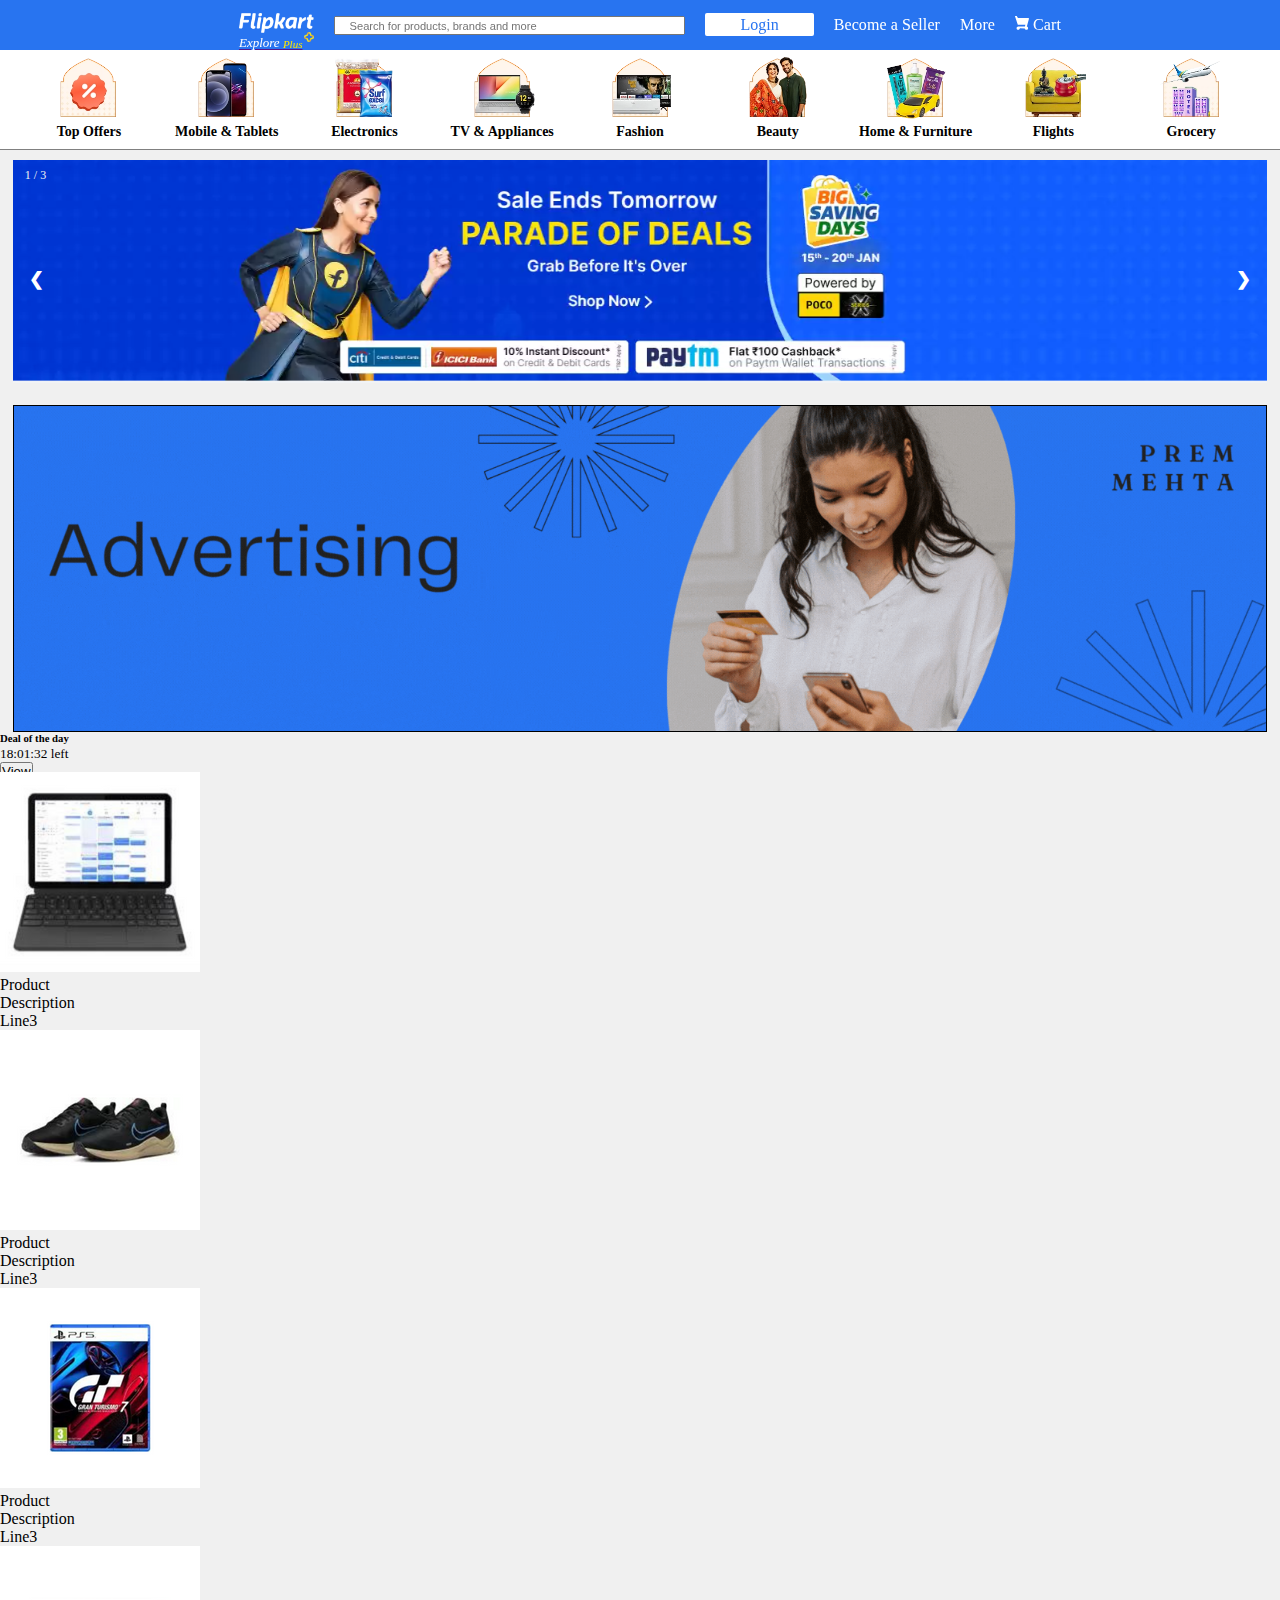
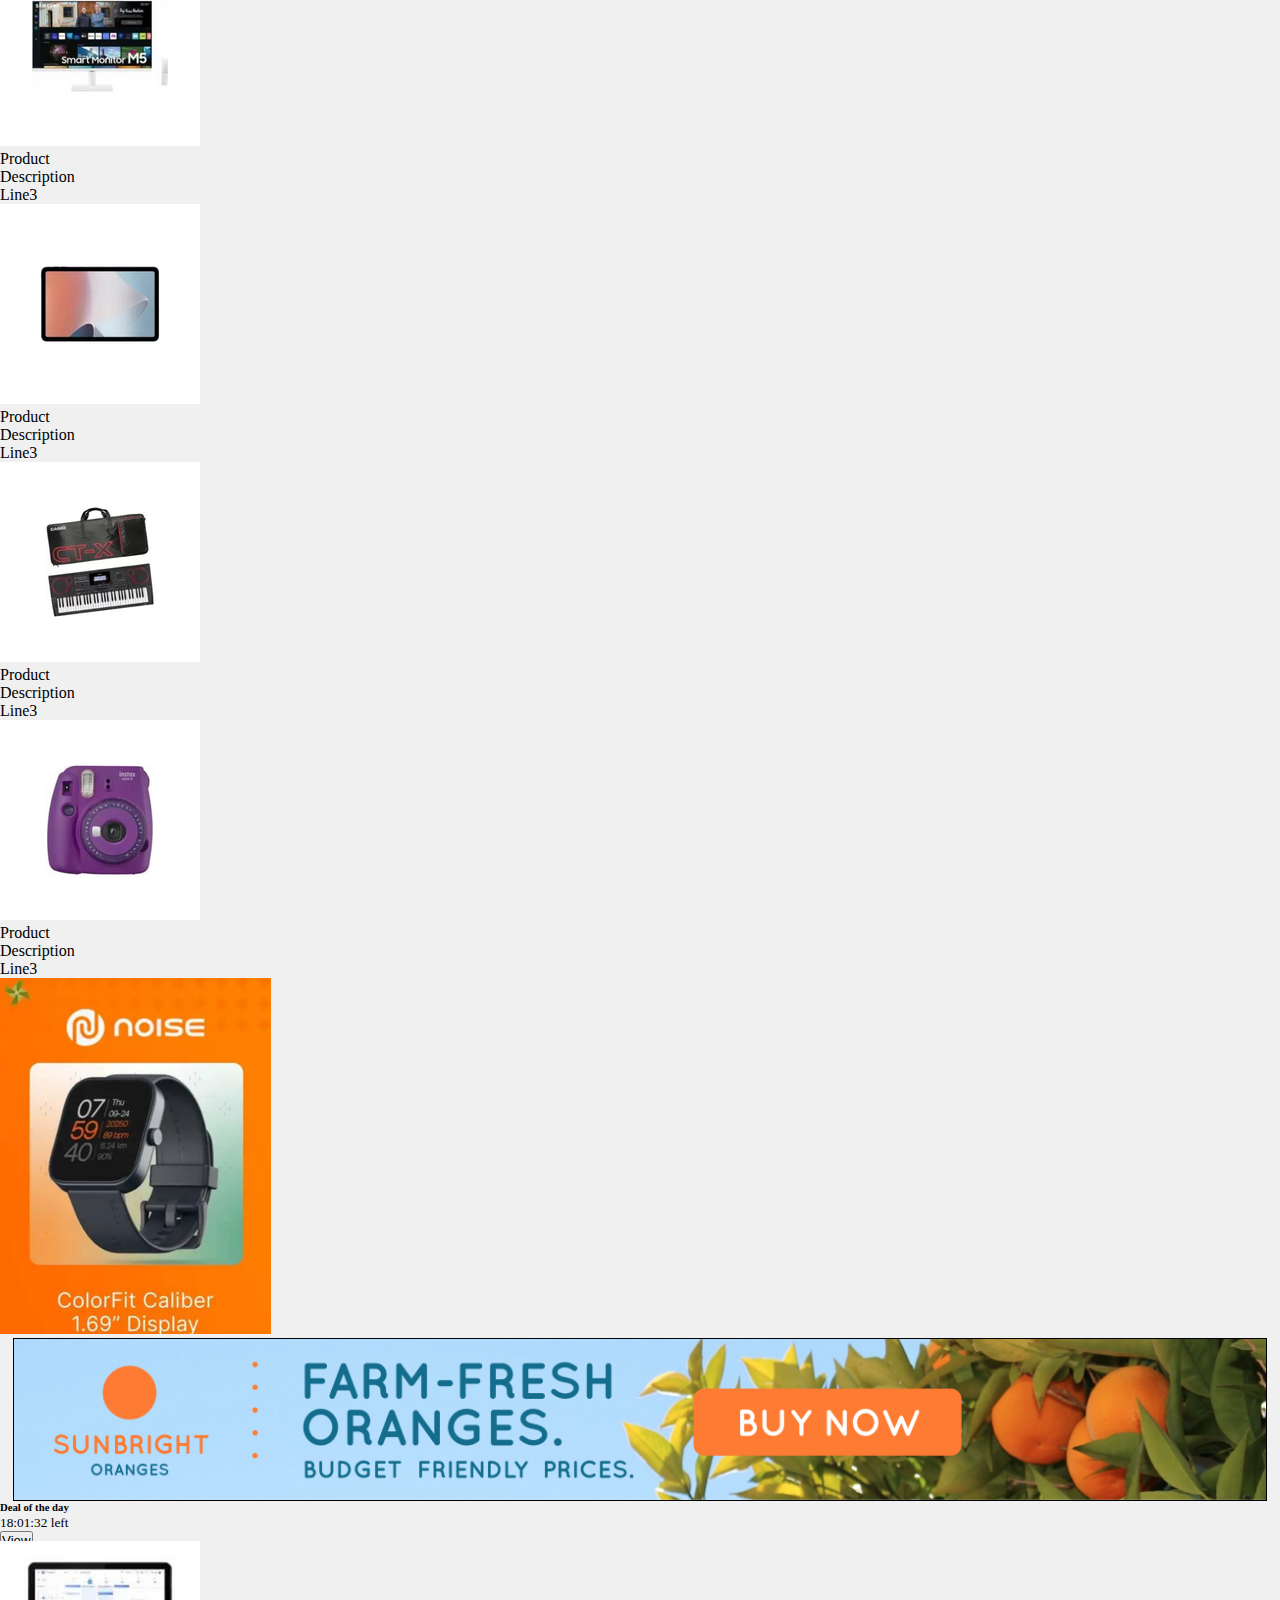
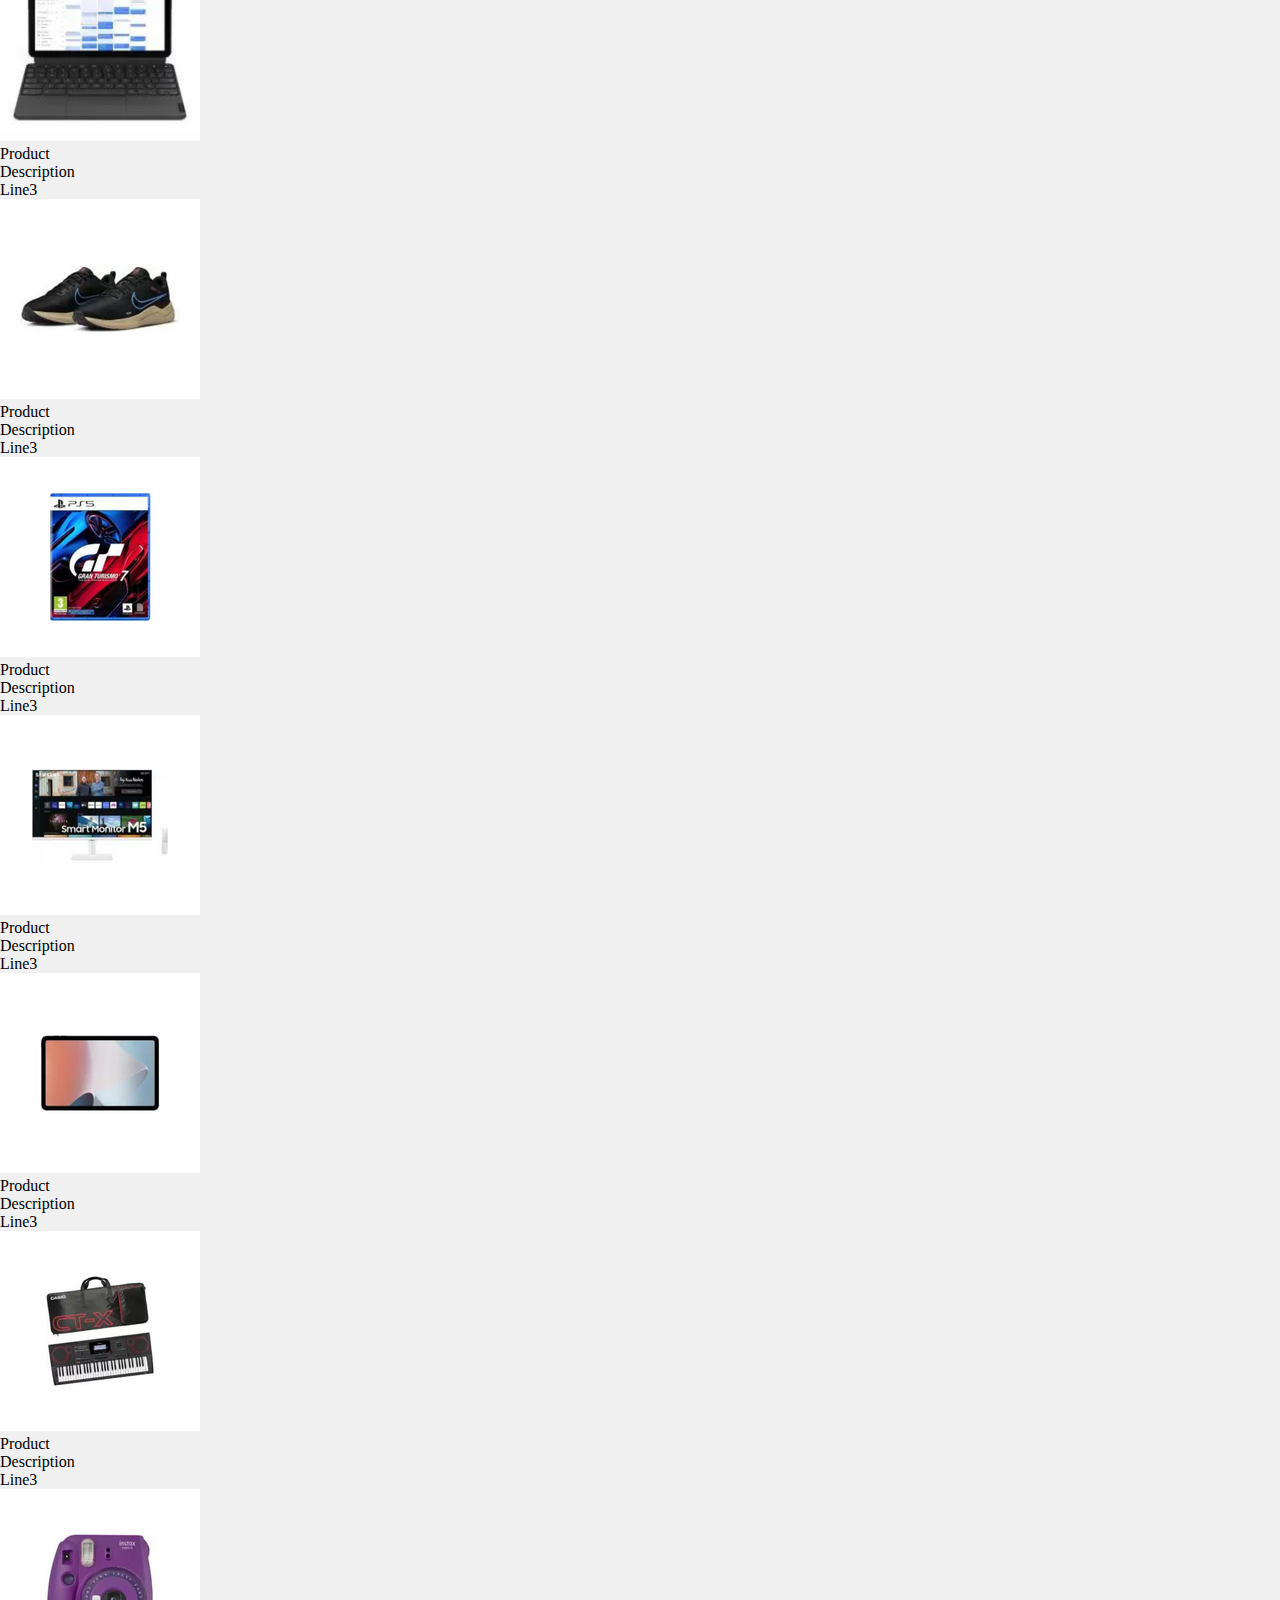
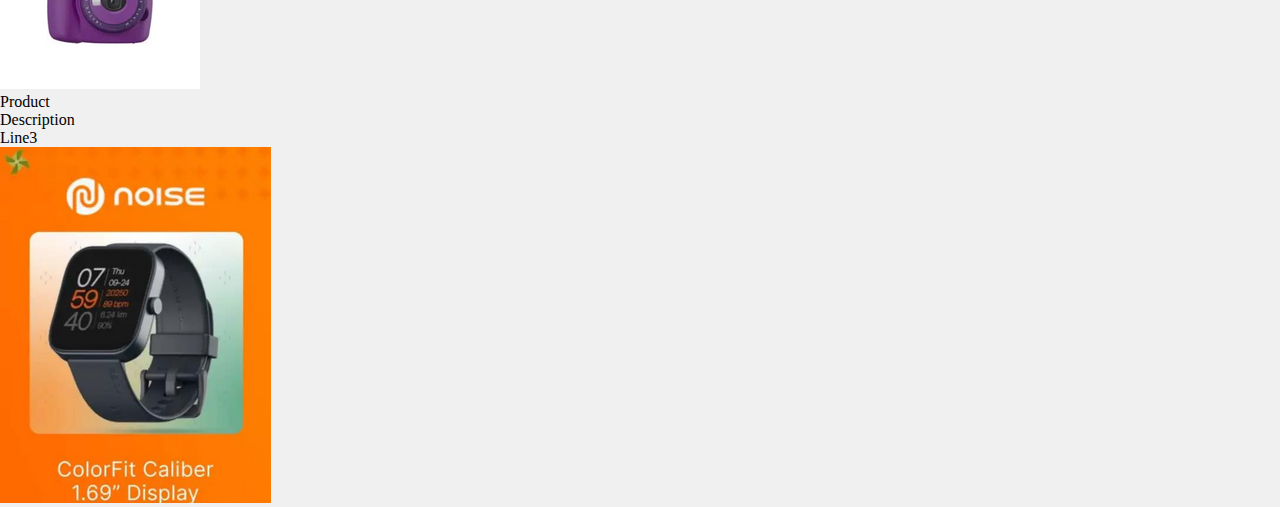
==== index.html @ b09014e5 "Code Upload" ====
<!DOCTYPE html>
<html lang="en">

<head>
    <meta charset="UTF-8">
    <meta http-equiv="X-UA-Compatible" content="IE=edge">
    <meta name="viewport" content="width=device-width, initial-scale=1.0">
    <title>Flipkart</title>
    <link rel="stylesheet" href="https://cdn.jsdelivr.net/npm/bootstrap@4.1.3/dist/css/bootstrap.min.css"
        integrity="sha384-MCw98/SFnGE8fJT3GXwEOngsV7Zt27NXFoaoApmYm81iuXoPkFOJwJ8ERdknLPMO" crossorigin="anonymous">
    <link rel="icon" href="https://static-assets-web.flixcart.com/www/promos/new/20150528-140547-favicon-retina.ico"
        type="img/x-icon">
    <link rel="stylesheet" href="style.css">
    <!-- <link rel="stylesheet" href="https://cdn.jsdelivr.net/npm/bootstrap@4.1.3/dist/css/bootstrap.min.css"
        integrity="sha384-MCw98/SFnGE8fJT3GXwEOngsV7Zt27NXFoaoApmYm81iuXoPkFOJwJ8ERdknLPMO" crossorigin="anonymous"> -->
</head>

<body>

    <nav style="z-index: 1;">
        <div class="navLogo">
            <a href="">
                <img src="img/flipkart.png" width="75px" height="20px" alt="Flipkart">
                <p>Explore
                    <span class="plusColor">Plus</span><sup><img src="img/explore.png" class="diamond" width="10px"
                            alt=""></sup>
                </p>
            </a>
        </div>
        <div class="search">
            <input type="text" name="" placeholder=" Search for products, brands and more" size="40" id="">
        </div>

        <div>
            <a href="#" class="loginbtn">Login</a>
        </div>

        <div class="bas cmn">
            <a href=""><span>Become a Seller</span></a>
        </div>
        <div class="moreBtn cmn">
            <a href="">

                <span>More</span></a>

        </div>
        <div class="cartBtn cmn">

            <a href="">
                <svg class="V3C5bO" width="14" height="14" viewBox="0 0 16 16" xmlns="http://www.w3.org/2000/svg">
                    <path class="_1bS9ic"
                        d="M15.32 2.405H4.887C3 2.405 2.46.805 2.46.805L2.257.21C2.208.085 2.083 0 1.946 0H.336C.1 0-.064.24.024.46l.644 1.945L3.11 9.767c.047.137.175.23.32.23h8.418l-.493 1.958H3.768l.002.003c-.017 0-.033-.003-.05-.003-1.06 0-1.92.86-1.92 1.92s.86 1.92 1.92 1.92c.99 0 1.805-.75 1.91-1.712l5.55.076c.12.922.91 1.636 1.867 1.636 1.04 0 1.885-.844 1.885-1.885 0-.866-.584-1.593-1.38-1.814l2.423-8.832c.12-.433-.206-.86-.655-.86"
                        fill="#fff"></path>
                </svg>
                <span> Cart</span></a>
        </div>
    </nav>
    <section class="topProductNavbar">
        <div class="topProductNavbar_Nav">
            <img src="img/pn1.webp">
            <p>Top Offers</p>
        </div>
        <div class="topProductNavbar_Nav">
            <img src="img/pn2.webp">
            <p>Mobile & Tablets</p>
        </div>
        <div class="topProductNavbar_Nav">
            <img src="img/pn9.webp">
            <p>Electronics</p>
        </div>
        <div class="topProductNavbar_Nav">
            <img src="img/pn3.webp">
            <p>TV & Appliances</p>
        </div>
        <div class="topProductNavbar_Nav">
            <img src="img/pn4.webp">
            <p>Fashion</p>
        </div>
        <div class="topProductNavbar_Nav">
            <img src="img/pn5.webp">
            <p>Beauty</p>
        </div>
        <div class="topProductNavbar_Nav">
            <img src="img/pn6.webp">
            <p>Home & Furniture</p>
        </div>
        <div class="topProductNavbar_Nav">
            <img src="img/pn7.webp">
            <p>Flights</p>
        </div>
        <div class="topProductNavbar_Nav">
            <img src="img/pn8.webp">
            <p>Grocery</p>
        </div>
    </section>



    <div class="slideshow-container">
        <div class="mySlides fade">
            <div class="numbertext">1 / 3</div>
            <img src="img/c1.png" style="width:100%">
        </div>

        <div class="mySlides fade">
            <div class="numbertext">2 / 3</div>
            <img src="img/c2.png" style="width:100%">
        </div>

        <div class="mySlides fade">
            <div class="numbertext">3 / 3</div>
            <img src="img/c3.png" style="width:100%">
        </div>
        <div class="mySlides fade">
            <div class="numbertext">3 / 3</div>
            <img src="img/c4.png" style="width:100%">
        </div>
        <!-- Next and previous buttons -->
        <a class="prev" onclick="plusSlides(-1)">&#10094;</a>
        <a class="next" onclick="plusSlides(1)">&#10095;</a>
    </div>
    <br>

    <section>
        <div class="advert">
            <!-- Image Map Generated by http://www.image-map.net/ -->
            <img src="img/space.gif">
            <!-- 
            <map name="image-map">
                <area target="" alt="" title="" href="buy.html" coords="1010,80,1410,176" shape="rect">
            </map> -->
        </div>
    </section>

    <section>
        <div class="container-fluid mt-3">
            <div class="container-fluid">
                <div class="row">
                    <div class="col-10 ps-0">
                        <div class="row-1 d-flex bg-light justify-content-between m-0 p-0 rounded border border-light"
                            style="max-height: 40px;">
                            <div class="p-2">
                                <h6 class="">Deal of the day</h6>
                            </div>
                            <div class="d-flex p-2">
                                <i class="fa fa-clock-o mt-1" aria-hidden="true"></i>
                                <p class="ms-1 mb-1"><small>18:01:32 left</small></p>
                            </div>
                            <div class="me-1">
                                <button class="btn btn-primary" type="button">View</button>
                            </div>
                        </div>
                        <div class="row-11 p-1 mt-1 bg-light">
                            <div class="container-fluid d-flex overflow-hidden">
                                <div class="card text-center p-1 me-1 overflow-hidden">
                                    <img src="img/1.png" alt="" class="img-fluid">
                                    <p>Product</p>
                                    <p>Description</p>
                                    <p>Line3</p>
                                </div>

                                <div class="card text-center p-1 me-1">
                                    <img src="img/2.png" alt="" class="img-fluid">
                                    <p>Product</p>
                                    <p>Description</p>
                                    <p>Line3</p>
                                </div>

                                <div class="card text-center p-1 me-1">
                                    <img src="img/3.png" alt="" class="img-fluid">
                                    <p>Product</p>
                                    <p>Description</p>
                                    <p>Line3</p>
                                </div>

                                <div class="card text-center p-1 me-1">
                                    <img src="img/4.png" alt="" class="img-fluid">
                                    <p>Product</p>
                                    <p>Description</p>
                                    <p>Line3</p>
                                </div>

                                <div class="card text-center p-1 me-1">
                                    <img src="img/5.png" alt="" class="img-fluid">
                                    <p>Product</p>
                                    <p>Description</p>
                                    <p>Line3</p>
                                </div>
                                <div class="card text-center p-1 me-1">
                                    <img src="img/6.png" alt="" class="img-fluid">
                                    <p>Product</p>
                                    <p>Description</p>
                                    <p>Line3</p>
                                </div>
                                <div class="card text-center p-1 me-1">
                                    <img src="img/7.png" alt="" class="img-fluid">
                                    <p>Product </p>
                                    <p>Description</p>
                                    <p>Line3</p>
                                </div>
                            </div>
                        </div>
                    </div>
                    <div class="col-2 p-0 bg-light">
                        <img src="img/sideb.png" alt="" class="img">
                    </div>
                </div>

            </div>
        </div>
    </section>
    <section>
        <div class="advert">
            <!-- Image Map Generated by http://www.image-map.net/ -->
            <img src="img/ad.png" usemap="#image-map">

            <map name="image-map">
                <area target="" alt="" title="" href="buy.html" coords="1010,80,1410,176" shape="rect">
            </map>
        </div>
    </section>
    <section>
        <div class="container-fluid mt-3">
            <div class="container-fluid">
                <div class="row">
                    <div class="col-10 ps-0">
                        <div class="row-1 d-flex bg-light justify-content-between m-0 p-0 rounded border border-light"
                            style="max-height: 40px;">
                            <div class="p-2">
                                <h6 class="">Deal of the day</h6>
                            </div>
                            <div class="d-flex p-2">
                                <i class="fa fa-clock-o mt-1" aria-hidden="true"></i>
                                <p class="ms-1 mb-1"><small>18:01:32 left</small></p>
                            </div>
                            <div class="me-1">
                                <button class="btn btn-primary" type="button">View</button>
                            </div>
                        </div>
                        <div class="row-11 p-1 mt-1 bg-light">
                            <div class="container-fluid d-flex overflow-hidden">
                                <div class="card text-center p-1 me-1 overflow-hidden">
                                    <img src="img/1.png" alt="" class="img-fluid">
                                    <p>Product</p>
                                    <p>Description</p>
                                    <p>Line3</p>
                                </div>

                                <div class="card text-center p-1 me-1">
                                    <img src="img/2.png" alt="" class="img-fluid">
                                    <p>Product</p>
                                    <p>Description</p>
                                    <p>Line3</p>
                                </div>

                                <div class="card text-center p-1 me-1">
                                    <img src="img/3.png" alt="" class="img-fluid">
                                    <p>Product</p>
                                    <p>Description</p>
                                    <p>Line3</p>
                                </div>

                                <div class="card text-center p-1 me-1">
                                    <img src="img/4.png" alt="" class="img-fluid">
                                    <p>Product</p>
                                    <p>Description</p>
                                    <p>Line3</p>
                                </div>

                                <div class="card text-center p-1 me-1">
                                    <img src="img/5.png" alt="" class="img-fluid">
                                    <p>Product</p>
                                    <p>Description</p>
                                    <p>Line3</p>
                                </div>
                                <div class="card text-center p-1 me-1">
                                    <img src="img/6.png" alt="" class="img-fluid">
                                    <p>Product</p>
                                    <p>Description</p>
                                    <p>Line3</p>
                                </div>
                                <div class="card text-center p-1 me-1">
                                    <img src="img/7.png" alt="" class="img-fluid">
                                    <p>Product </p>
                                    <p>Description</p>
                                    <p>Line3</p>
                                </div>
                            </div>
                        </div>
                    </div>
                    <div class="col-2 p-0 bg-light">
                        <img src="img/sideb.png" alt="" class="img">
                    </div>
                </div>

            </div>
        </div>
    </section>

</body>

</html>

<script>
    let slideIndex = 0;
    showSlides();

    function showSlides() {
        let i;
        let slides = document.getElementsByClassName("mySlides");
        for (i = 0; i < slides.length; i++) {
            slides[i].style.display = "none";
        }
        slideIndex++;
        if (slideIndex > slides.length) { slideIndex = 1 }
        slides[slideIndex - 1].style.display = "block";
        setTimeout(showSlides, 1500);
    }
</script>
<script src="https://code.jquery.com/jquery-3.3.1.slim.min.js"
    integrity="sha384-q8i/X+965DzO0rT7abK41JStQIAqVgRVzpbzo5smXKp4YfRvH+8abtTE1Pi6jizo"
    crossorigin="anonymous"></script>
<script src="https://cdn.jsdelivr.net/npm/popper.js@1.14.3/dist/umd/popper.min.js"
    integrity="sha384-ZMP7rVo3mIykV+2+9J3UJ46jBk0WLaUAdn689aCwoqbBJiSnjAK/l8WvCWPIPm49"
    crossorigin="anonymous"></script>
<script src="https://cdn.jsdelivr.net/npm/bootstrap@4.1.3/dist/js/bootstrap.min.js"
    integrity="sha384-ChfqqxuZUCnJSK3+MXmPNIyE6ZbWh2IMqE241rYiqJxyMiZ6OW/JmZQ5stwEULTy"
    crossorigin="anonymous"></script>
---- style.css ----
* {
    padding: 0;
    margin: 0;

}

body {
    overflow-x: hidden;
    background-color: #f0f0f0;
}

nav {
    background-color: #2874f0;
    justify-content: center;
    display: flex;
    padding: 10px 0px;
    height: 50px;
    align-items: center;
}

.plusColor {
    color: #ffe500;
    font-size: 11px;
    margin-top: -1px;
    margin-right: 2px;
    font-weight: 500;
}

.navLogo p {
    color: white;
    font-style: italic;
    font-weight: 400;
    margin-top: -5px;
    font-size: small;
}

.diamond {}

.navLogo {
    margin-top: 15px;
}

input::placeholder {
    font-size: smaller;

}

input:focus {
    outline: none;
}

input {
    padding-left: 10px;

}

div .loginbtn {
    background-color: white;
    color: #2874f0;
    font-weight: 500;
    border-radius: 2px;
    border-color: transparent;
    padding: 3px 35px;
    text-decoration: none;

}

nav div {
    margin-left: 20px;
}

.cmn span {
    color: white;
    font-weight: 500;
    font-size: 16px;
    letter-spacing: .1px;

}

.cmn a {
    text-decoration: none;
}

nav {
    position: fixed;
    top: 0%;
    width: 100%;
}

/* Product Navigation Bar */
.topProductNavbar {
    height: 150px;
    display: flex;
    background-color: white;
    padding: 0px 20px;
    border-bottom: 0.5px solid;
    border-color: gray;
    /* align-items: stretch; */
    /* margin-right: 100px;
    margin-left: auto; */
    justify-content: center;
}

.topProductNavbar_Nav {
    width: 150px;
    height: 112px;
    margin-top: 55px;
    margin-bottom: 55px;
    text-align: center;

}

.topProductNavbar_Nav img {
    height: 65px;
    width: 65px;
}

.topProductNavbar_Nav p {
    font-weight: 600;
    font-size: 14px;
}

.topProductNavbar_Nav:hover p {
    color: #2874f0;
    cursor: pointer;
}

/* 

.topProductNavbar_Nav>p {
    width: px;
    text-align: center;
} */

.advert {
    width: 100%;
    justify-content: center;
    display: flex;
}

.advert img {
    width: 98%;
    /* margin-top: 10px; */
    border: 1px solid;
}

* {
    box-sizing: border-box
}

.slideshow-container {
    width: 98%;
    position: relative;
    margin: auto;
    margin-top: 10px;

}

.mySlides {
    display: none;
}

.prev,
.next {
    cursor: pointer;
    position: absolute;
    top: 50%;
    width: auto;
    margin-top: -22px;
    padding: 16px;
    color: white;
    font-weight: bold;
    font-size: 18px;
    transition: 0.6s ease;
    border-radius: 0 3px 3px 0;
    user-select: none;
}

.next {
    right: 0;
    border-radius: 3px 0 0 3px;
}

.prev:hover,
.next:hover {
    background-color: white;
}

.text {
    color: #f2f2f2;
    font-size: 15px;
    padding: 8px 12px;
    position: absolute;
    bottom: 8px;
    width: 100%;
    text-align: center;
}

.numbertext {
    color: #f2f2f2;
    font-size: 12px;
    padding: 8px 12px;
    position: absolute;
    top: 0;
}

.active,
.dot:hover {
    background-color: #717171;
}

.fade {
    animation-name: fade;
    animation-duration: 1.5s;
}

@keyframes fade {
    from {
        opacity: .4
    }

    to {
        opacity: 1
    }
}

.product {
    display: flex;
}

/* 
.container {
    width: 1000px;
    background-color: #ffe500;
} */
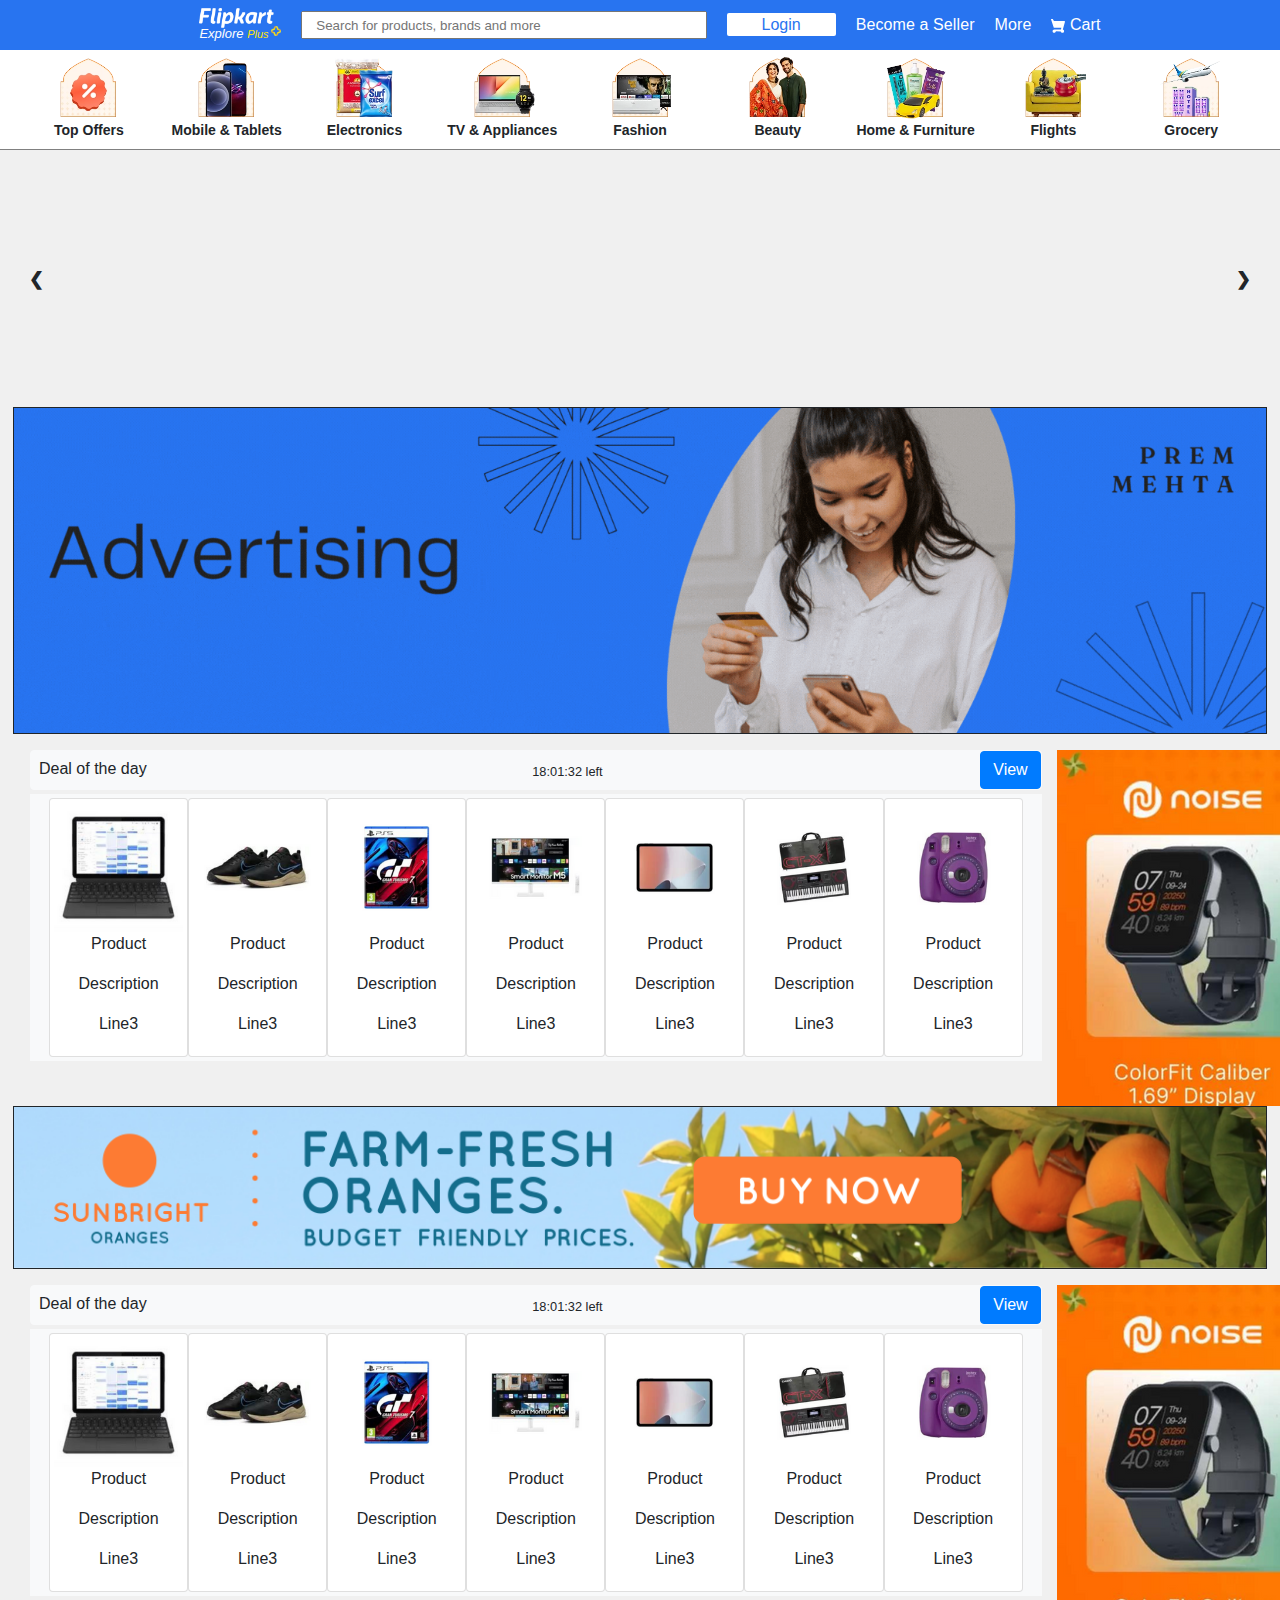
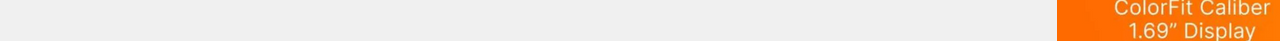
==== commit c4a9a343: "Bootstrap CDN to bootstrap-min.css" ====
--- a/index.html
+++ b/index.html
@@ -6,7 +6,7 @@
     <meta http-equiv="X-UA-Compatible" content="IE=edge">
     <meta name="viewport" content="width=device-width, initial-scale=1.0">
     <title>Flipkart</title>
-    <link rel="stylesheet" href="https://cdn.jsdelivr.net/npm/bootstrap@4.1.3/dist/css/bootstrap.min.css"
+    <link rel="stylesheet" href="bootstrap.min.css"
         integrity="sha384-MCw98/SFnGE8fJT3GXwEOngsV7Zt27NXFoaoApmYm81iuXoPkFOJwJ8ERdknLPMO" crossorigin="anonymous">
     <link rel="icon" href="https://static-assets-web.flixcart.com/www/promos/new/20150528-140547-favicon-retina.ico"
         type="img/x-icon">
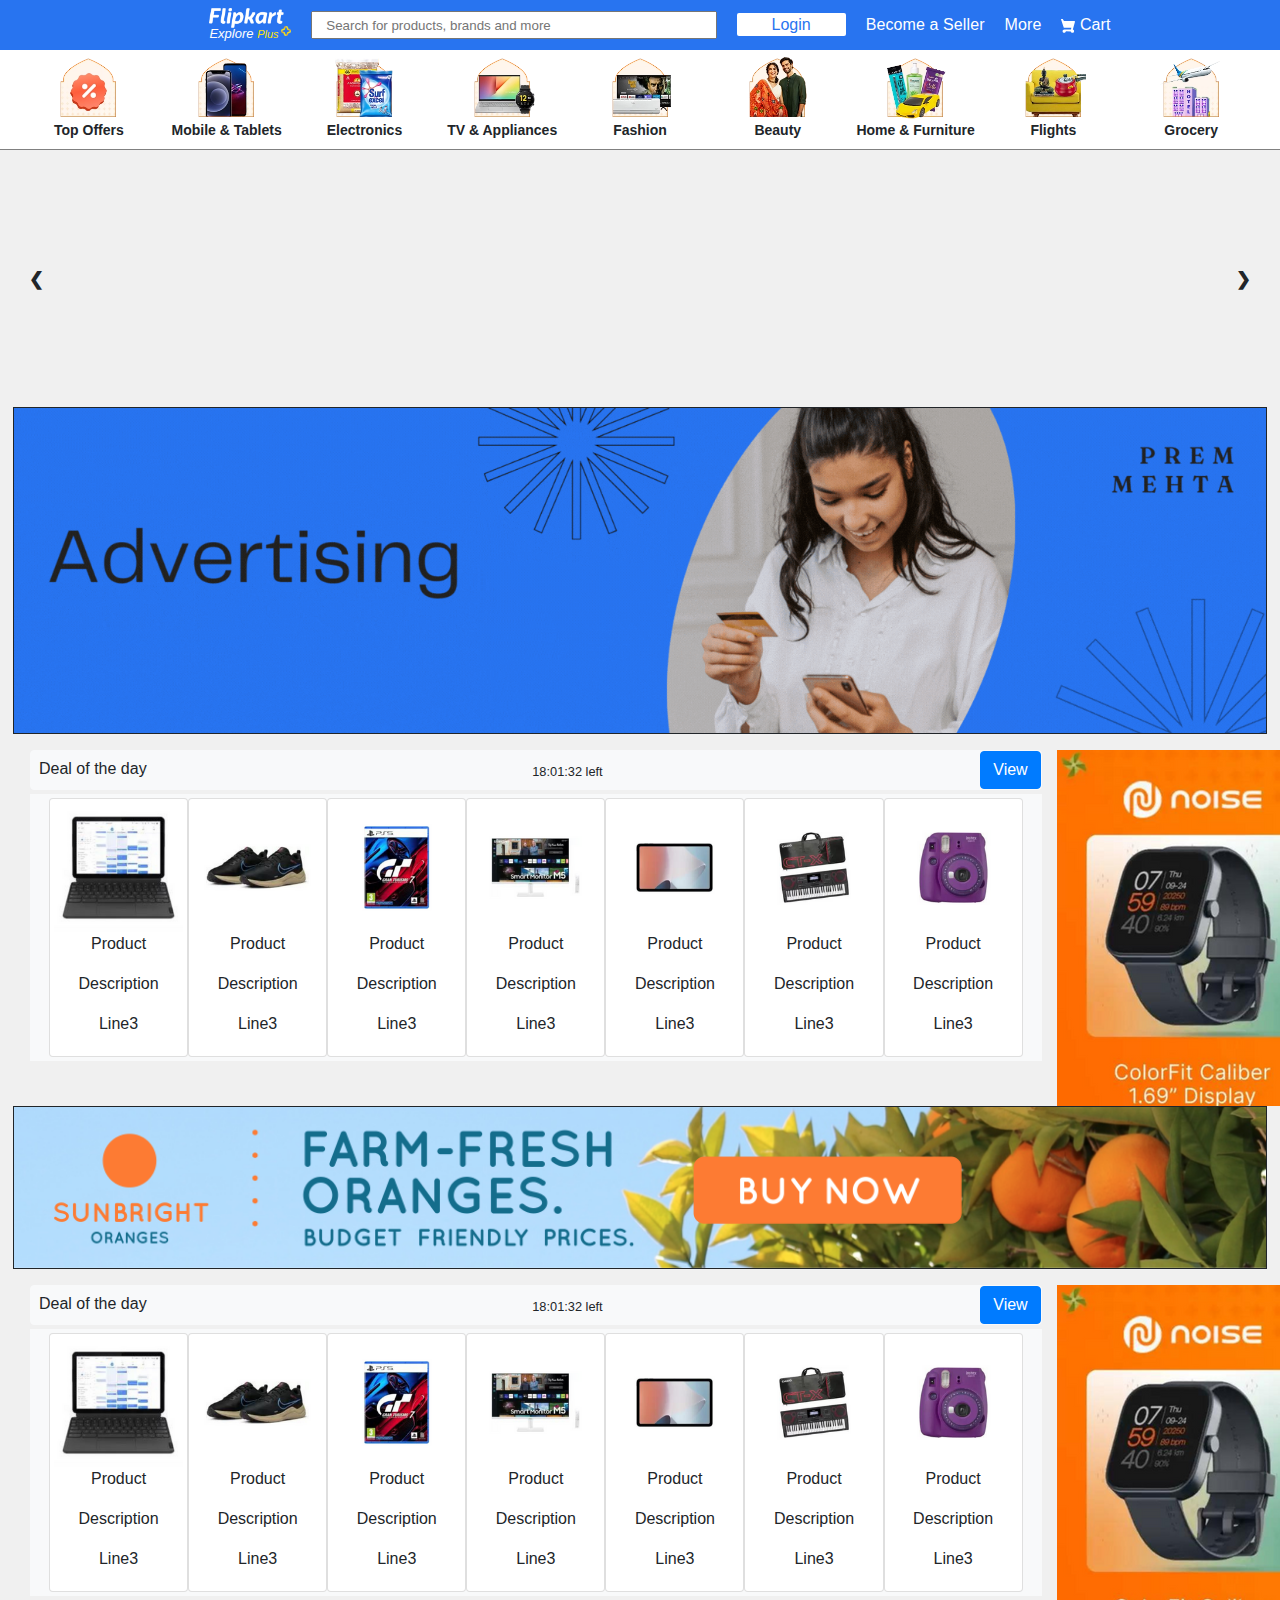
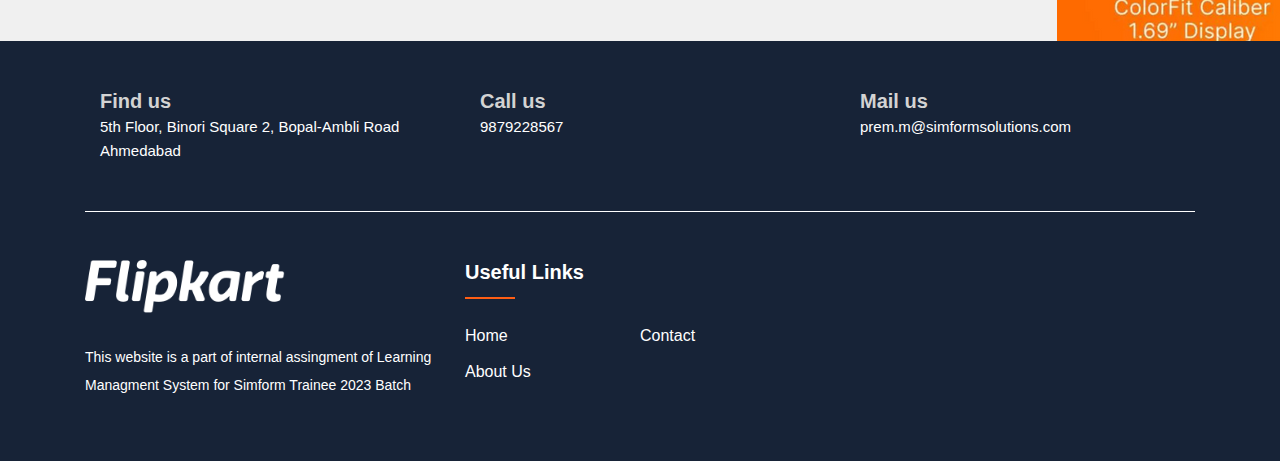
==== commit 62bc28b1: "footer added" ====
--- a/index.html
+++ b/index.html
@@ -18,17 +18,20 @@
 <body>
 
     <nav style="z-index: 1;">
-        <div class="navLogo">
-            <a href="">
-                <img src="img/flipkart.png" width="75px" height="20px" alt="Flipkart">
-                <p>Explore
-                    <span class="plusColor">Plus</span><sup><img src="img/explore.png" class="diamond" width="10px"
-                            alt=""></sup>
-                </p>
-            </a>
-        </div>
-        <div class="search">
-            <input type="text" name="" placeholder=" Search for products, brands and more" size="40" id="">
+        <div class="nav-search">
+
+            <div class="navLogo">
+                <a href="">
+                    <img src="img/flipkart.png" width="75px" height="20px" alt="Flipkart">
+                    <p>Explore
+                        <span class="plusColor">Plus</span><sup><img src="img/explore.png" class="diamond" width="10px"
+                                alt=""></sup>
+                    </p>
+                </a>
+            </div>
+            <div class="search">
+                <input type="text" name="" placeholder=" Search for products, brands and more" size="40" id="">
+            </div>
         </div>
 
         <div>
@@ -296,6 +299,71 @@
             </div>
         </div>
     </section>
+    <footer class="footer-section">
+        <div class="container">
+            <div class="footer-cta pt-5 pb-5">
+                <div class="row">
+                    <div class="col-xl-4 col-md-4 mb-30">
+                        <div class="single-cta">
+                            <i class="fas fa-map-marker-alt"></i>
+                            <div class="cta-text">
+                                <h4>Find us</h4>
+                                <span>5th Floor, Binori Square 2, Bopal-Ambli Road Ahmedabad </span>
+                            </div>
+                        </div>
+                    </div>
+                    <div class="col-xl-4 col-md-4 mb-30">
+                        <div class="single-cta">
+                            <i class="fas fa-phone"></i>
+                            <div class="cta-text">
+                                <h4>Call us</h4>
+                                <span>9879228567</span>
+                            </div>
+                        </div>
+                    </div>
+                    <div class="col-xl-4 col-md-4 mb-30">
+                        <div class="single-cta">
+                            <i class="far fa-envelope-open"></i>
+                            <div class="cta-text">
+                                <h4>Mail us</h4>
+                                <span>prem.m@simformsolutions.com</span>
+                            </div>
+                        </div>
+                    </div>
+                </div>
+            </div>
+            <div class="footer-content pt-5 pb-5">
+                <div class="row">
+                    <div class="col-xl-4 col-lg-4 mb-50">
+                        <div class="footer-widget">
+                            <div class="footer-logo">
+                                <a href="index.html"><img src="img/flipkart.png" class="img-fluid"
+                                        alt="logo"></a>
+                            </div>
+                            <div class="footer-text">
+                                <p>This website is a part of internal assingment of Learning Managment System for
+                                    Simform Trainee 2023 Batch </p>
+                            </div>
+                        </div>
+                    </div>
+                    <div class="col-xl-4 col-lg-4 col-md-6 mb-30">
+                        <div class="footer-widget">
+                            <div class="footer-widget-heading">
+                                <h3>Useful Links</h3>
+                            </div>
+                            <ul>
+                                <li><a href="#">Home</a></li>
+                                <li><a href="#">Contact</a></li>
+                                <li><a href="#">About us</a></li>
+                            </ul>
+                        </div>
+                    </div>
+                </div>
+            </div>
+        </div>
+        <div class="copyright-area">
+        </div>
+    </footer>
 
 </body>
 
--- a/style.css
+++ b/style.css
@@ -38,6 +38,7 @@
 
 .navLogo {
     margin-top: 15px;
+    width: fit-content;
 }
 
 input::placeholder {
@@ -77,6 +78,12 @@
 
 }
 
+.nav-search {
+    display: flex;
+    align-items: center;
+
+}
+
 .cmn a {
     text-decoration: none;
 }
@@ -232,4 +239,140 @@
 .container {
     width: 1000px;
     background-color: #ffe500;
-} */+} */
+ul {
+    margin: 0px;
+    padding: 0px;
+}
+
+.footer-section {
+    background: #172337;
+    position: relative;
+}
+
+.footer-cta {
+    border-bottom: 1px solid white;
+}
+
+.single-cta i {
+    color: #ff5e14;
+    font-size: 30px;
+    float: left;
+    margin-top: 8px;
+}
+
+.cta-text {
+    padding-left: 15px;
+    display: inline-block;
+}
+
+.cta-text h4 {
+    color:  lightgray;
+    font-size: 20px;
+    font-weight: 600;
+    margin-bottom: 2px;
+}
+
+.cta-text span {
+    color: white;
+    font-size: 15px;
+}
+
+.footer-content {
+    position: relative;
+    z-index: 2;
+}
+
+.footer-pattern img {
+    position: absolute;
+    top: 0;
+    left: 0;
+    height: 330px;
+    background-size: cover;
+    background-position: 100% 100%;
+}
+
+.footer-logo {
+    margin-bottom: 30px;
+}
+
+.footer-logo img {
+    max-width: 200px;
+}
+
+.footer-text p {
+    margin-bottom: 14px;
+    font-size: 14px;
+    color: white;
+    line-height: 28px;
+}
+
+.footer-social-icon span {
+    color: #fff;
+    display: block;
+    font-size: 20px;
+    font-weight: 700;
+    font-family: 'Poppins', sans-serif;
+    margin-bottom: 20px;
+}
+
+.footer-social-icon a {
+    color: #fff;
+    font-size: 16px;
+    margin-right: 15px;
+}
+
+.footer-social-icon i {
+    height: 40px;
+    width: 40px;
+    text-align: center;
+    line-height: 38px;
+    border-radius: 50%;
+}
+
+.facebook-bg {
+    background: #3B5998;
+}
+
+.twitter-bg {
+    background: #55ACEE;
+}
+
+.google-bg {
+    background: #DD4B39;
+}
+
+.footer-widget-heading h3 {
+    color: #fff;
+    font-size: 20px;
+    font-weight: 600;
+    margin-bottom: 40px;
+    position: relative;
+}
+
+.footer-widget-heading h3::before {
+    content: "";
+    position: absolute;
+    left: 0;
+    bottom: -15px;
+    height: 2px;
+    width: 50px;
+    background: #ff5e14;
+}
+
+.footer-widget ul li {
+    display: inline-block;
+    float: left;
+    width: 50%;
+    margin-bottom: 12px;
+}
+
+.footer-widget ul li a:hover {
+    color: #ff5e14;
+}
+
+.footer-widget ul li a {
+    color: white;
+    text-transform: capitalize;
+}
+
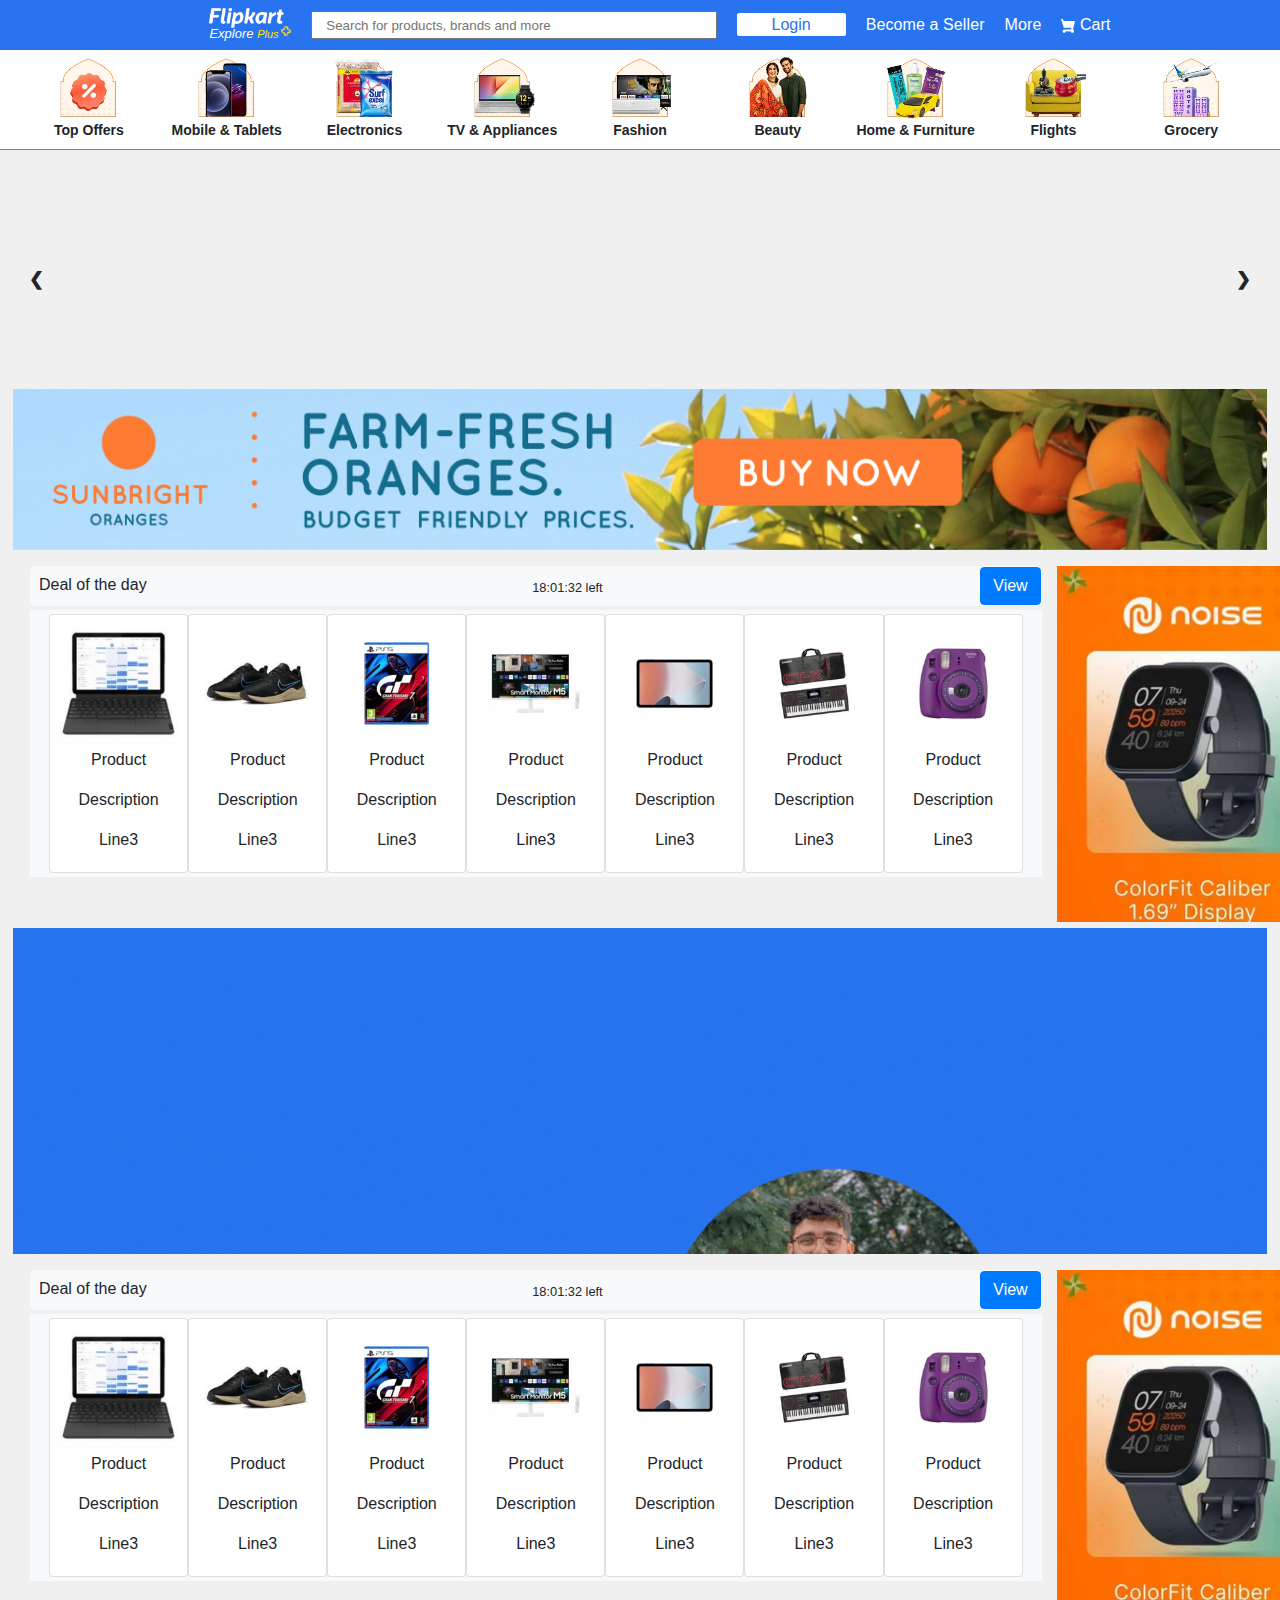
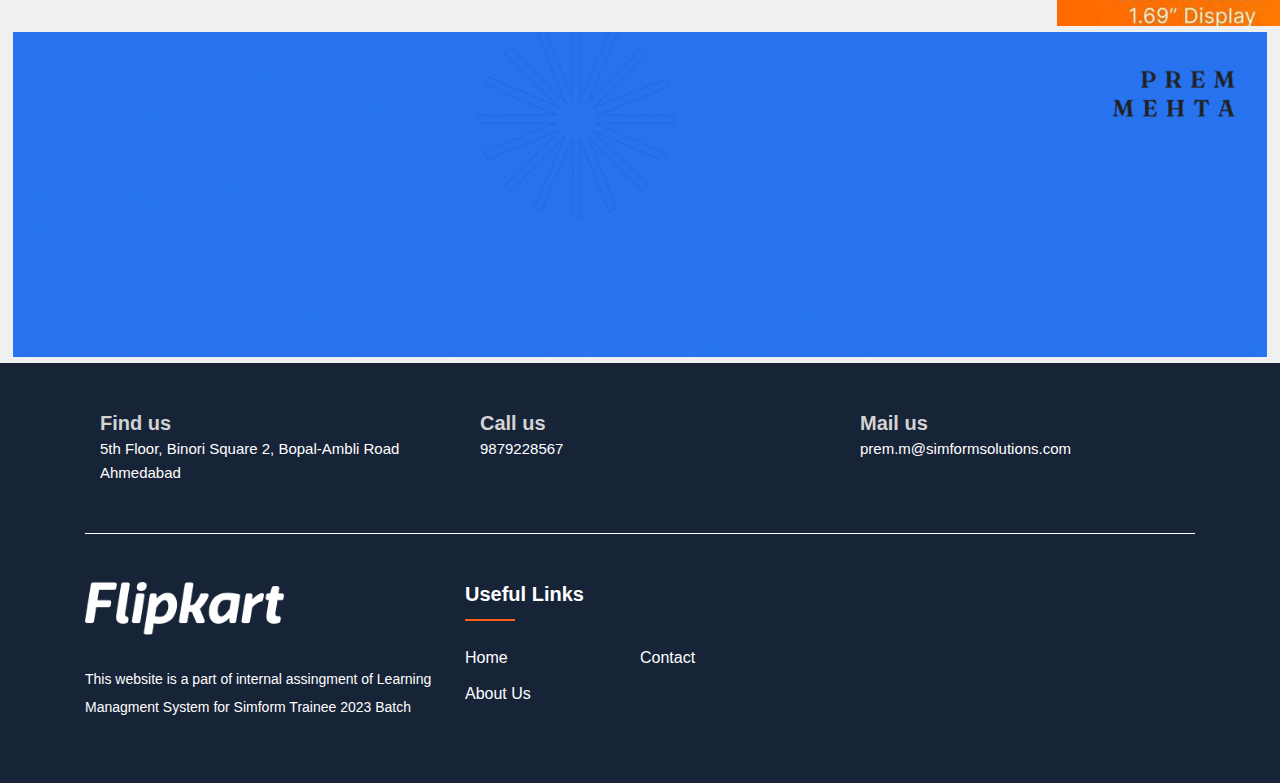
==== commit 69cb9069: "graphical changes and margin setting" ====
--- a/index.html
+++ b/index.html
@@ -122,16 +122,14 @@
         <a class="prev" onclick="plusSlides(-1)">&#10094;</a>
         <a class="next" onclick="plusSlides(1)">&#10095;</a>
     </div>
-    <br>
-
     <section>
         <div class="advert">
             <!-- Image Map Generated by http://www.image-map.net/ -->
-            <img src="img/space.gif">
-            <!-- 
+            <img src="img/ad.png" usemap="#image-map">
+
             <map name="image-map">
                 <area target="" alt="" title="" href="buy.html" coords="1010,80,1410,176" shape="rect">
-            </map> -->
+            </map>
         </div>
     </section>
 
@@ -215,13 +213,14 @@
     <section>
         <div class="advert">
             <!-- Image Map Generated by http://www.image-map.net/ -->
-            <img src="img/ad.png" usemap="#image-map">
-
+            <img src="img/prem.gif">
+            <!-- 
             <map name="image-map">
                 <area target="" alt="" title="" href="buy.html" coords="1010,80,1410,176" shape="rect">
-            </map>
-        </div>
-    </section>
+            </map> -->
+        </div>
+    </section>
+
     <section>
         <div class="container-fluid mt-3">
             <div class="container-fluid">
@@ -297,6 +296,16 @@
                 </div>
 
             </div>
+        </div>
+    </section>
+    <section>
+        <div class="advert">
+            <!-- Image Map Generated by http://www.image-map.net/ -->
+            <img src="img/space.gif">
+            <!-- 
+            <map name="image-map">
+                <area target="" alt="" title="" href="buy.html" coords="1010,80,1410,176" shape="rect">
+            </map> -->
         </div>
     </section>
     <footer class="footer-section">
@@ -337,8 +346,7 @@
                     <div class="col-xl-4 col-lg-4 mb-50">
                         <div class="footer-widget">
                             <div class="footer-logo">
-                                <a href="index.html"><img src="img/flipkart.png" class="img-fluid"
-                                        alt="logo"></a>
+                                <a href="index.html"><img src="img/flipkart.png" class="img-fluid" alt="logo"></a>
                             </div>
                             <div class="footer-text">
                                 <p>This website is a part of internal assingment of Learning Managment System for
--- a/style.css
+++ b/style.css
@@ -143,12 +143,13 @@
     width: 100%;
     justify-content: center;
     display: flex;
+    margin-top: 6px;
 }
 
 .advert img {
     width: 98%;
     /* margin-top: 10px; */
-    border: 1px solid;
+    /* border: 1px solid; */
 }
 
 * {
@@ -267,7 +268,7 @@
 }
 
 .cta-text h4 {
-    color:  lightgray;
+    color: lightgray;
     font-size: 20px;
     font-weight: 600;
     margin-bottom: 2px;
@@ -376,3 +377,10 @@
     text-transform: capitalize;
 }
 
+mt-3 {
+    width: 100%;
+}
+
+.footer-section {
+    margin-top: 6px;
+}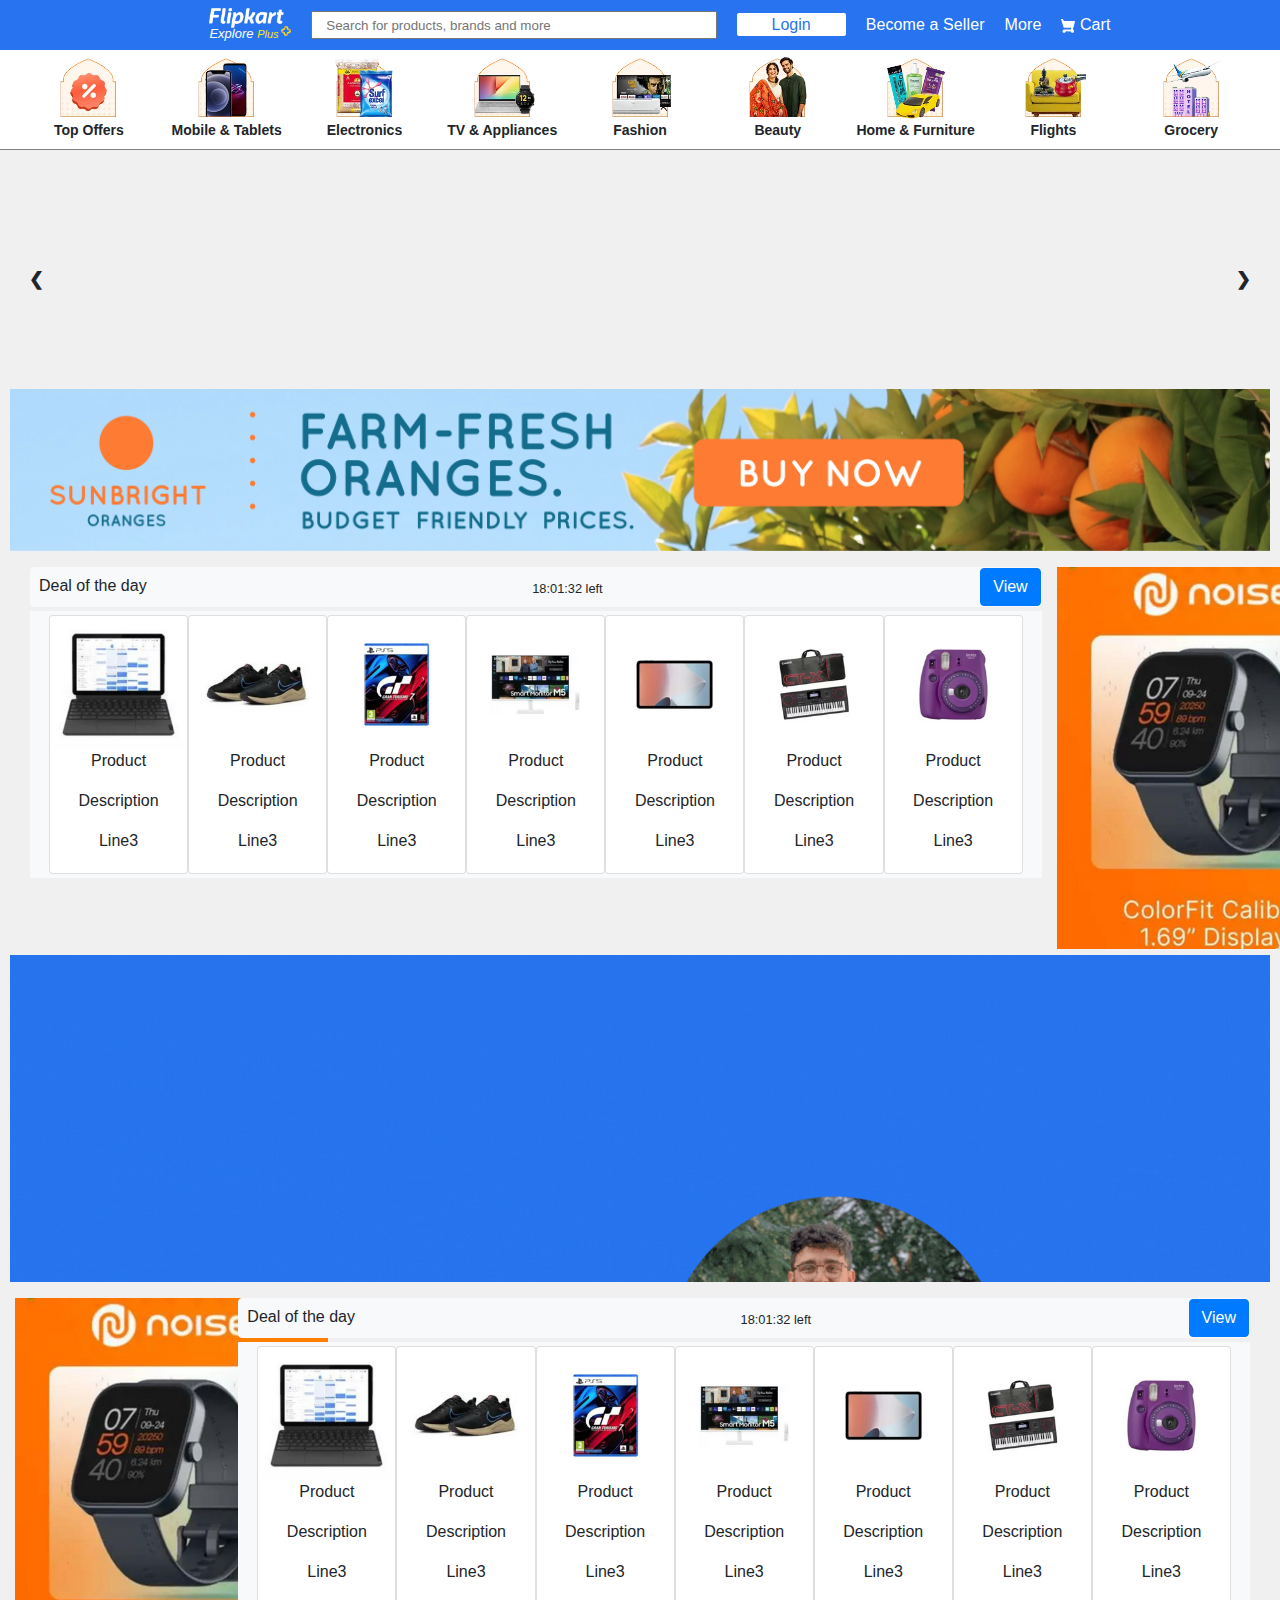
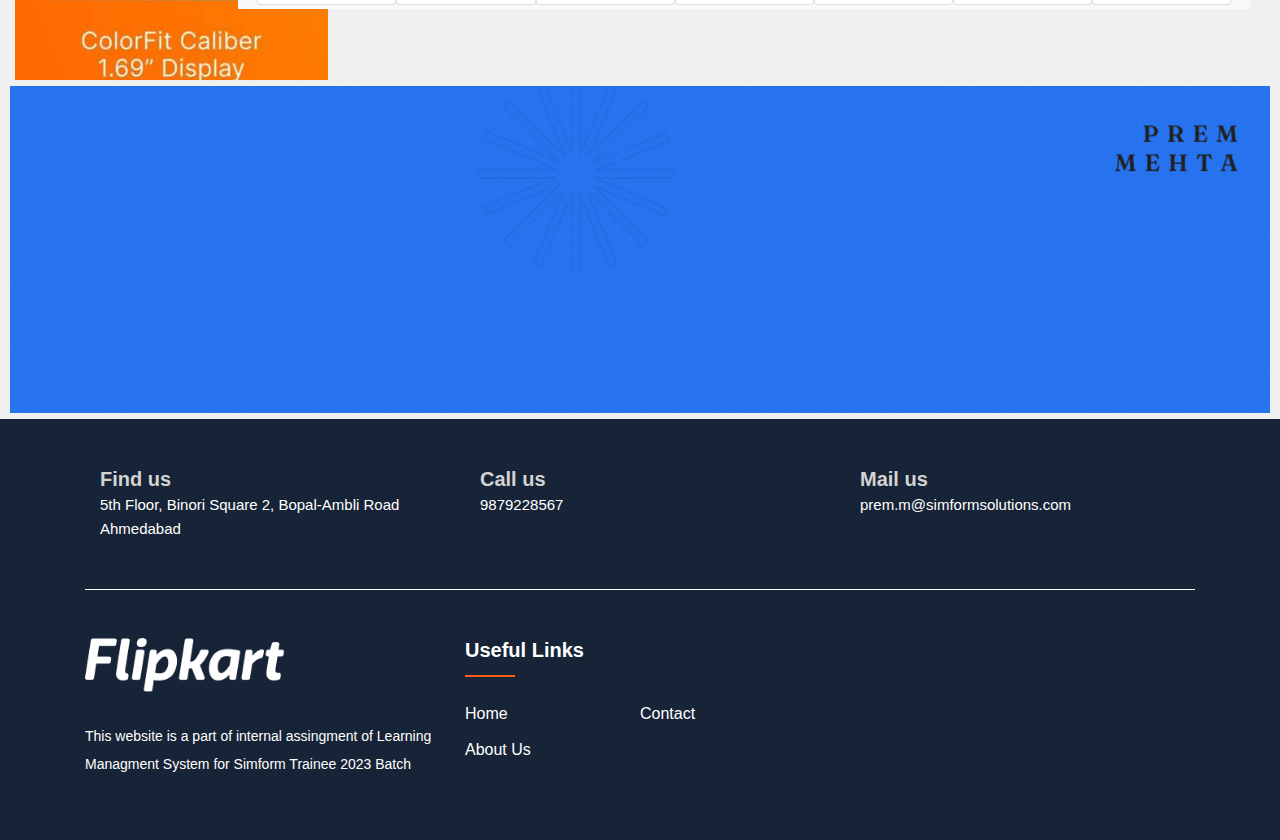
==== commit 2c3db5ee: "Side banner Adjustment" ====
--- a/index.html
+++ b/index.html
@@ -203,7 +203,7 @@
                         </div>
                     </div>
                     <div class="col-2 p-0 bg-light">
-                        <img src="img/sideb.png" alt="" class="img">
+                        <img src="img/banner-replace.png" alt="" class="img">
                     </div>
                 </div>
 
@@ -225,6 +225,9 @@
         <div class="container-fluid mt-3">
             <div class="container-fluid">
                 <div class="row">
+                    <div class="col-2 p-0 bg-light">
+                        <img src="img/banner-replace.png" alt="" class="img">
+                    </div>
                     <div class="col-10 ps-0">
                         <div class="row-1 d-flex bg-light justify-content-between m-0 p-0 rounded border border-light"
                             style="max-height: 40px;">
@@ -290,9 +293,7 @@
                             </div>
                         </div>
                     </div>
-                    <div class="col-2 p-0 bg-light">
-                        <img src="img/sideb.png" alt="" class="img">
-                    </div>
+
                 </div>
 
             </div>
--- a/style.css
+++ b/style.css
@@ -147,7 +147,7 @@
 }
 
 .advert img {
-    width: 98%;
+    width: 98.5%;
     /* margin-top: 10px; */
     /* border: 1px solid; */
 }
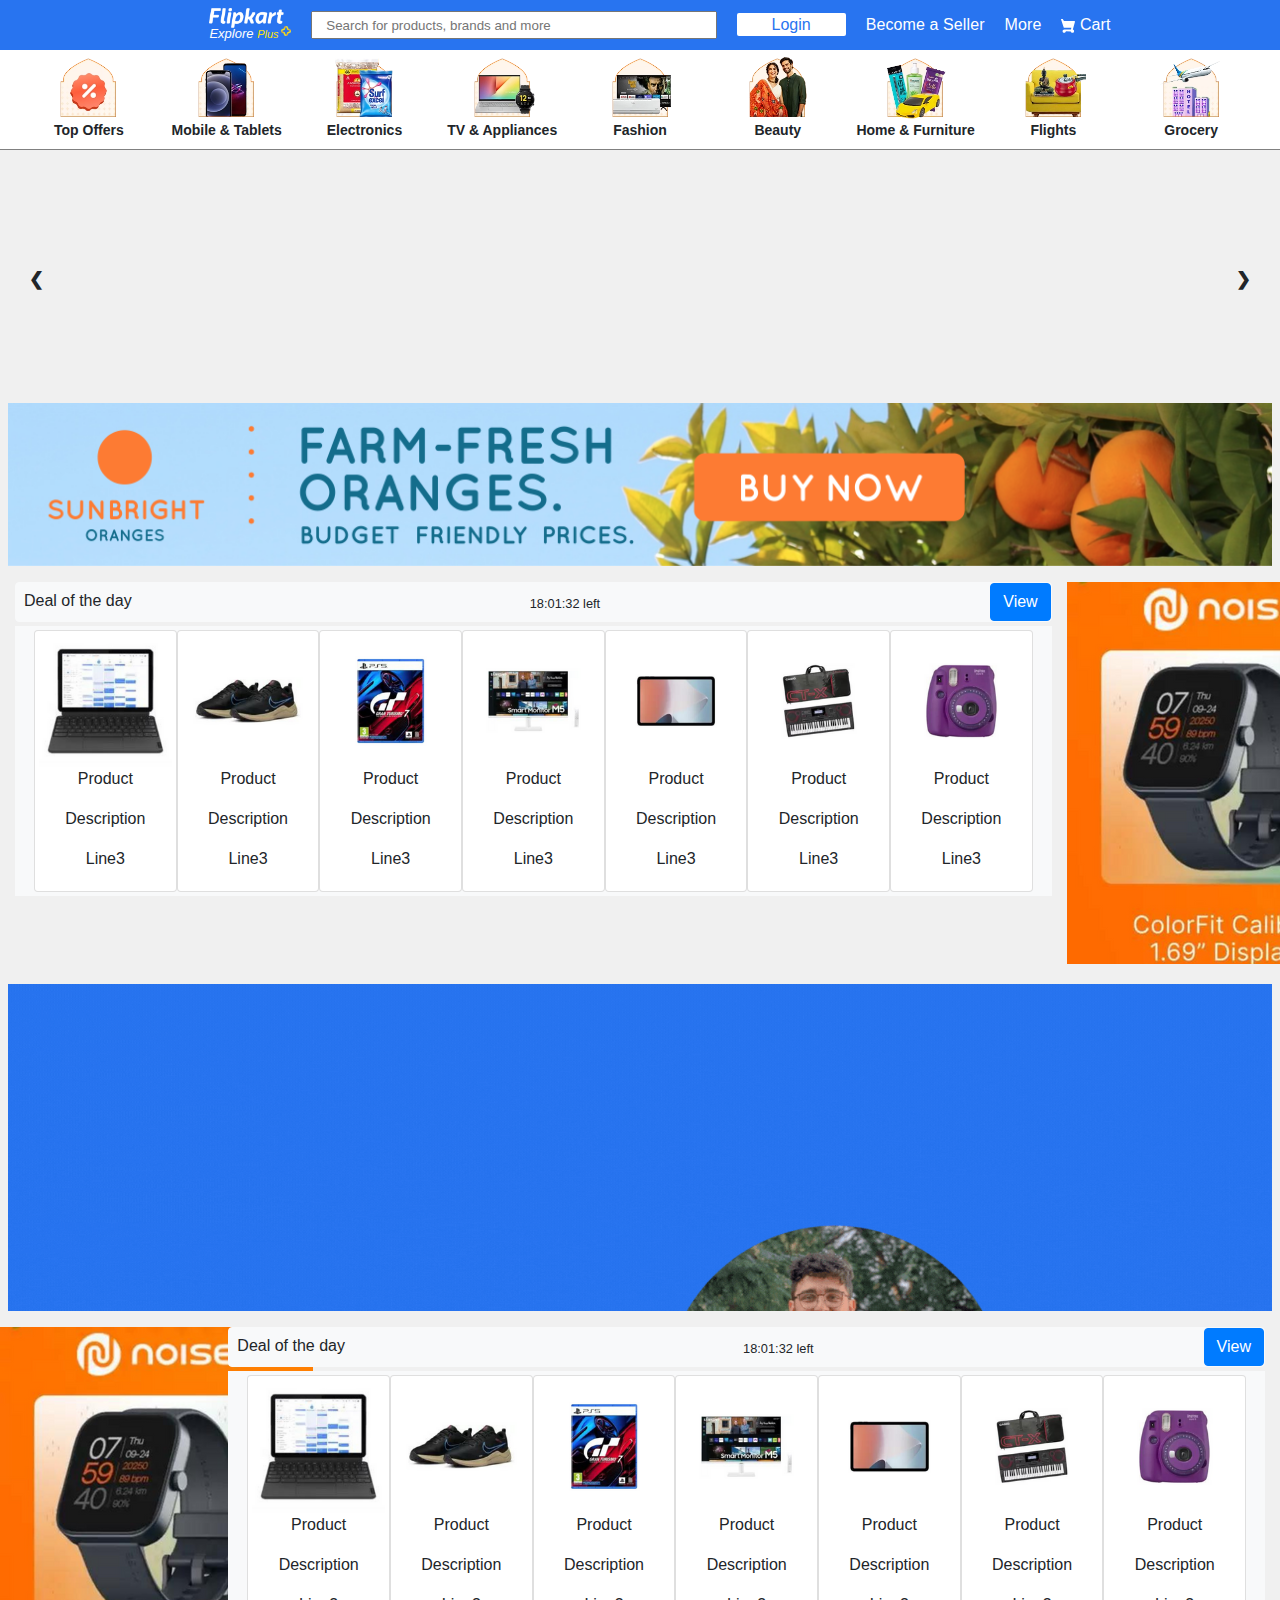
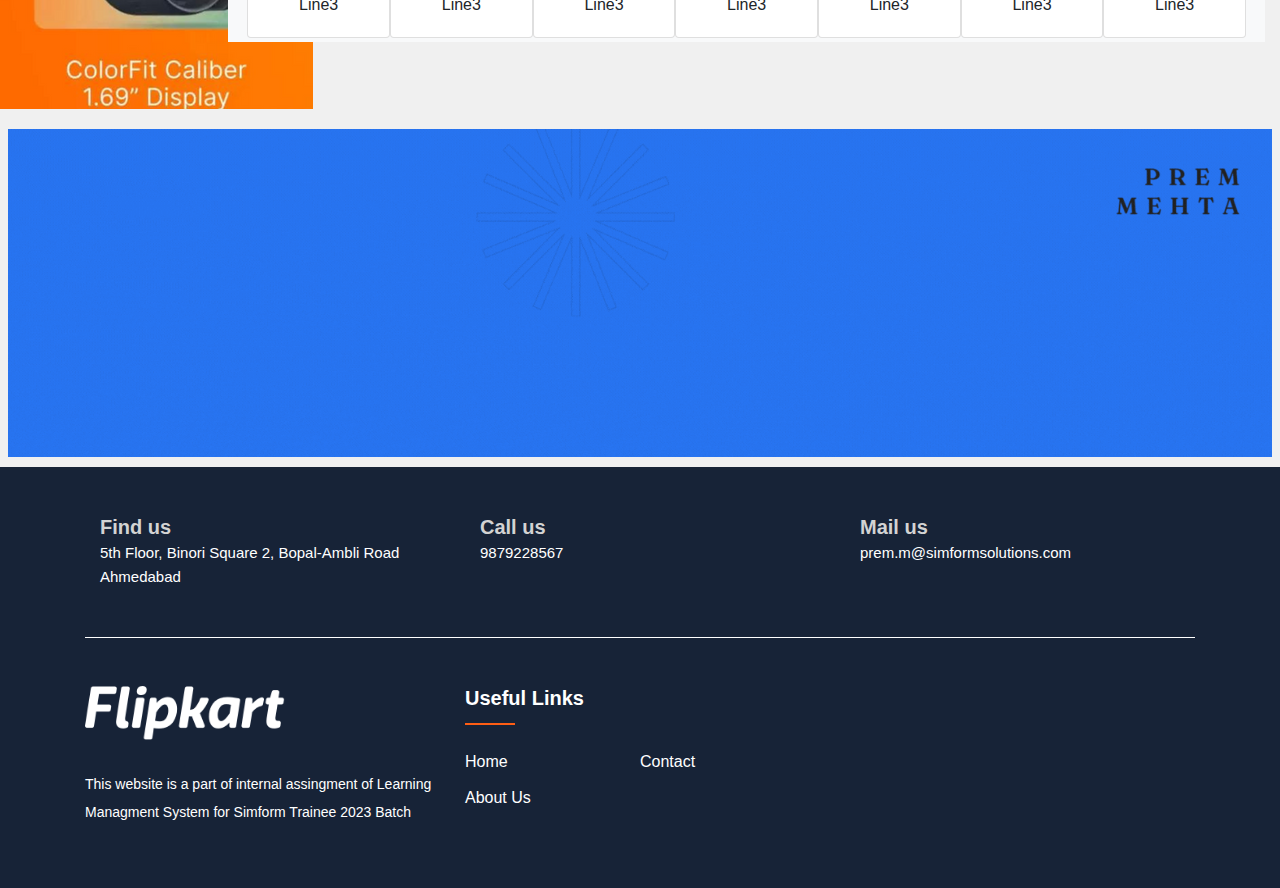
==== commit bf875d12: "Removed Dual Fluid" ====
--- a/index.html
+++ b/index.html
@@ -135,78 +135,75 @@
 
     <section>
         <div class="container-fluid mt-3">
-            <div class="container-fluid">
-                <div class="row">
-                    <div class="col-10 ps-0">
-                        <div class="row-1 d-flex bg-light justify-content-between m-0 p-0 rounded border border-light"
-                            style="max-height: 40px;">
-                            <div class="p-2">
-                                <h6 class="">Deal of the day</h6>
-                            </div>
-                            <div class="d-flex p-2">
-                                <i class="fa fa-clock-o mt-1" aria-hidden="true"></i>
-                                <p class="ms-1 mb-1"><small>18:01:32 left</small></p>
-                            </div>
-                            <div class="me-1">
-                                <button class="btn btn-primary" type="button">View</button>
-                            </div>
-                        </div>
-                        <div class="row-11 p-1 mt-1 bg-light">
-                            <div class="container-fluid d-flex overflow-hidden">
-                                <div class="card text-center p-1 me-1 overflow-hidden">
-                                    <img src="img/1.png" alt="" class="img-fluid">
-                                    <p>Product</p>
-                                    <p>Description</p>
-                                    <p>Line3</p>
-                                </div>
-
-                                <div class="card text-center p-1 me-1">
-                                    <img src="img/2.png" alt="" class="img-fluid">
-                                    <p>Product</p>
-                                    <p>Description</p>
-                                    <p>Line3</p>
-                                </div>
-
-                                <div class="card text-center p-1 me-1">
-                                    <img src="img/3.png" alt="" class="img-fluid">
-                                    <p>Product</p>
-                                    <p>Description</p>
-                                    <p>Line3</p>
-                                </div>
-
-                                <div class="card text-center p-1 me-1">
-                                    <img src="img/4.png" alt="" class="img-fluid">
-                                    <p>Product</p>
-                                    <p>Description</p>
-                                    <p>Line3</p>
-                                </div>
-
-                                <div class="card text-center p-1 me-1">
-                                    <img src="img/5.png" alt="" class="img-fluid">
-                                    <p>Product</p>
-                                    <p>Description</p>
-                                    <p>Line3</p>
-                                </div>
-                                <div class="card text-center p-1 me-1">
-                                    <img src="img/6.png" alt="" class="img-fluid">
-                                    <p>Product</p>
-                                    <p>Description</p>
-                                    <p>Line3</p>
-                                </div>
-                                <div class="card text-center p-1 me-1">
-                                    <img src="img/7.png" alt="" class="img-fluid">
-                                    <p>Product </p>
-                                    <p>Description</p>
-                                    <p>Line3</p>
-                                </div>
-                            </div>
-                        </div>
-                    </div>
-                    <div class="col-2 p-0 bg-light">
-                        <img src="img/banner-replace.png" alt="" class="img">
-                    </div>
-                </div>
-
+            <div class="row">
+                <div class="col-10 ps-0">
+                    <div class="row-1 d-flex bg-light justify-content-between m-0 p-0 rounded border border-light"
+                        style="max-height: 40px;">
+                        <div class="p-2">
+                            <h6 class="">Deal of the day</h6>
+                        </div>
+                        <div class="d-flex p-2">
+                            <i class="fa fa-clock-o mt-1" aria-hidden="true"></i>
+                            <p class="ms-1 mb-1"><small>18:01:32 left</small></p>
+                        </div>
+                        <div class="me-1">
+                            <button class="btn btn-primary" type="button">View</button>
+                        </div>
+                    </div>
+                    <div class="row-11 p-1 mt-1 bg-light">
+                        <div class="container-fluid d-flex overflow-hidden">
+                            <div class="card text-center p-1 me-1 overflow-hidden">
+                                <img src="img/1.png" alt="" class="img-fluid">
+                                <p>Product</p>
+                                <p>Description</p>
+                                <p>Line3</p>
+                            </div>
+
+                            <div class="card text-center p-1 me-1">
+                                <img src="img/2.png" alt="" class="img-fluid">
+                                <p>Product</p>
+                                <p>Description</p>
+                                <p>Line3</p>
+                            </div>
+
+                            <div class="card text-center p-1 me-1">
+                                <img src="img/3.png" alt="" class="img-fluid">
+                                <p>Product</p>
+                                <p>Description</p>
+                                <p>Line3</p>
+                            </div>
+
+                            <div class="card text-center p-1 me-1">
+                                <img src="img/4.png" alt="" class="img-fluid">
+                                <p>Product</p>
+                                <p>Description</p>
+                                <p>Line3</p>
+                            </div>
+
+                            <div class="card text-center p-1 me-1">
+                                <img src="img/5.png" alt="" class="img-fluid">
+                                <p>Product</p>
+                                <p>Description</p>
+                                <p>Line3</p>
+                            </div>
+                            <div class="card text-center p-1 me-1">
+                                <img src="img/6.png" alt="" class="img-fluid">
+                                <p>Product</p>
+                                <p>Description</p>
+                                <p>Line3</p>
+                            </div>
+                            <div class="card text-center p-1 me-1">
+                                <img src="img/7.png" alt="" class="img-fluid">
+                                <p>Product </p>
+                                <p>Description</p>
+                                <p>Line3</p>
+                            </div>
+                        </div>
+                    </div>
+                </div>
+                <div class="col-2 p-0 bg-light">
+                    <img src="img/banner-replace.png" alt="" class="img">
+                </div>
             </div>
         </div>
     </section>
@@ -223,77 +220,74 @@
 
     <section>
         <div class="container-fluid mt-3">
-            <div class="container-fluid">
-                <div class="row">
-                    <div class="col-2 p-0 bg-light">
-                        <img src="img/banner-replace.png" alt="" class="img">
-                    </div>
-                    <div class="col-10 ps-0">
-                        <div class="row-1 d-flex bg-light justify-content-between m-0 p-0 rounded border border-light"
-                            style="max-height: 40px;">
-                            <div class="p-2">
-                                <h6 class="">Deal of the day</h6>
-                            </div>
-                            <div class="d-flex p-2">
-                                <i class="fa fa-clock-o mt-1" aria-hidden="true"></i>
-                                <p class="ms-1 mb-1"><small>18:01:32 left</small></p>
-                            </div>
-                            <div class="me-1">
-                                <button class="btn btn-primary" type="button">View</button>
-                            </div>
-                        </div>
-                        <div class="row-11 p-1 mt-1 bg-light">
-                            <div class="container-fluid d-flex overflow-hidden">
-                                <div class="card text-center p-1 me-1 overflow-hidden">
-                                    <img src="img/1.png" alt="" class="img-fluid">
-                                    <p>Product</p>
-                                    <p>Description</p>
-                                    <p>Line3</p>
-                                </div>
-
-                                <div class="card text-center p-1 me-1">
-                                    <img src="img/2.png" alt="" class="img-fluid">
-                                    <p>Product</p>
-                                    <p>Description</p>
-                                    <p>Line3</p>
-                                </div>
-
-                                <div class="card text-center p-1 me-1">
-                                    <img src="img/3.png" alt="" class="img-fluid">
-                                    <p>Product</p>
-                                    <p>Description</p>
-                                    <p>Line3</p>
-                                </div>
-
-                                <div class="card text-center p-1 me-1">
-                                    <img src="img/4.png" alt="" class="img-fluid">
-                                    <p>Product</p>
-                                    <p>Description</p>
-                                    <p>Line3</p>
-                                </div>
-
-                                <div class="card text-center p-1 me-1">
-                                    <img src="img/5.png" alt="" class="img-fluid">
-                                    <p>Product</p>
-                                    <p>Description</p>
-                                    <p>Line3</p>
-                                </div>
-                                <div class="card text-center p-1 me-1">
-                                    <img src="img/6.png" alt="" class="img-fluid">
-                                    <p>Product</p>
-                                    <p>Description</p>
-                                    <p>Line3</p>
-                                </div>
-                                <div class="card text-center p-1 me-1">
-                                    <img src="img/7.png" alt="" class="img-fluid">
-                                    <p>Product </p>
-                                    <p>Description</p>
-                                    <p>Line3</p>
-                                </div>
-                            </div>
-                        </div>
-                    </div>
-
+            <div class="row">
+                <div class="col-2 p-0 bg-light">
+                    <img src="img/banner-replace.png" alt="" class="img">
+                </div>
+                <div class="col-10 ps-0">
+                    <div class="row-1 d-flex bg-light justify-content-between m-0 p-0 rounded border border-light"
+                        style="max-height: 40px;">
+                        <div class="p-2">
+                            <h6 class="">Deal of the day</h6>
+                        </div>
+                        <div class="d-flex p-2">
+                            <i class="fa fa-clock-o mt-1" aria-hidden="true"></i>
+                            <p class="ms-1 mb-1"><small>18:01:32 left</small></p>
+                        </div>
+                        <div class="me-1">
+                            <button class="btn btn-primary" type="button">View</button>
+                        </div>
+                    </div>
+                    <div class="row-11 p-1 mt-1 bg-light">
+                        <div class="container-fluid d-flex overflow-hidden">
+                            <div class="card text-center p-1 me-1 overflow-hidden">
+                                <img src="img/1.png" alt="" class="img-fluid">
+                                <p>Product</p>
+                                <p>Description</p>
+                                <p>Line3</p>
+                            </div>
+
+                            <div class="card text-center p-1 me-1">
+                                <img src="img/2.png" alt="" class="img-fluid">
+                                <p>Product</p>
+                                <p>Description</p>
+                                <p>Line3</p>
+                            </div>
+
+                            <div class="card text-center p-1 me-1">
+                                <img src="img/3.png" alt="" class="img-fluid">
+                                <p>Product</p>
+                                <p>Description</p>
+                                <p>Line3</p>
+                            </div>
+
+                            <div class="card text-center p-1 me-1">
+                                <img src="img/4.png" alt="" class="img-fluid">
+                                <p>Product</p>
+                                <p>Description</p>
+                                <p>Line3</p>
+                            </div>
+
+                            <div class="card text-center p-1 me-1">
+                                <img src="img/5.png" alt="" class="img-fluid">
+                                <p>Product</p>
+                                <p>Description</p>
+                                <p>Line3</p>
+                            </div>
+                            <div class="card text-center p-1 me-1">
+                                <img src="img/6.png" alt="" class="img-fluid">
+                                <p>Product</p>
+                                <p>Description</p>
+                                <p>Line3</p>
+                            </div>
+                            <div class="card text-center p-1 me-1">
+                                <img src="img/7.png" alt="" class="img-fluid">
+                                <p>Product </p>
+                                <p>Description</p>
+                                <p>Line3</p>
+                            </div>
+                        </div>
+                    </div>
                 </div>
 
             </div>
--- a/style.css
+++ b/style.css
@@ -143,13 +143,12 @@
     width: 100%;
     justify-content: center;
     display: flex;
-    margin-top: 6px;
+    margin-top: 10px;
 }
 
 .advert img {
-    width: 98.5%;
-    /* margin-top: 10px; */
-    /* border: 1px solid; */
+    width: 98.75%;
+    margin-top: 10px;
 }
 
 * {
@@ -382,5 +381,5 @@
 }
 
 .footer-section {
-    margin-top: 6px;
+    margin-top: 10px;
 }